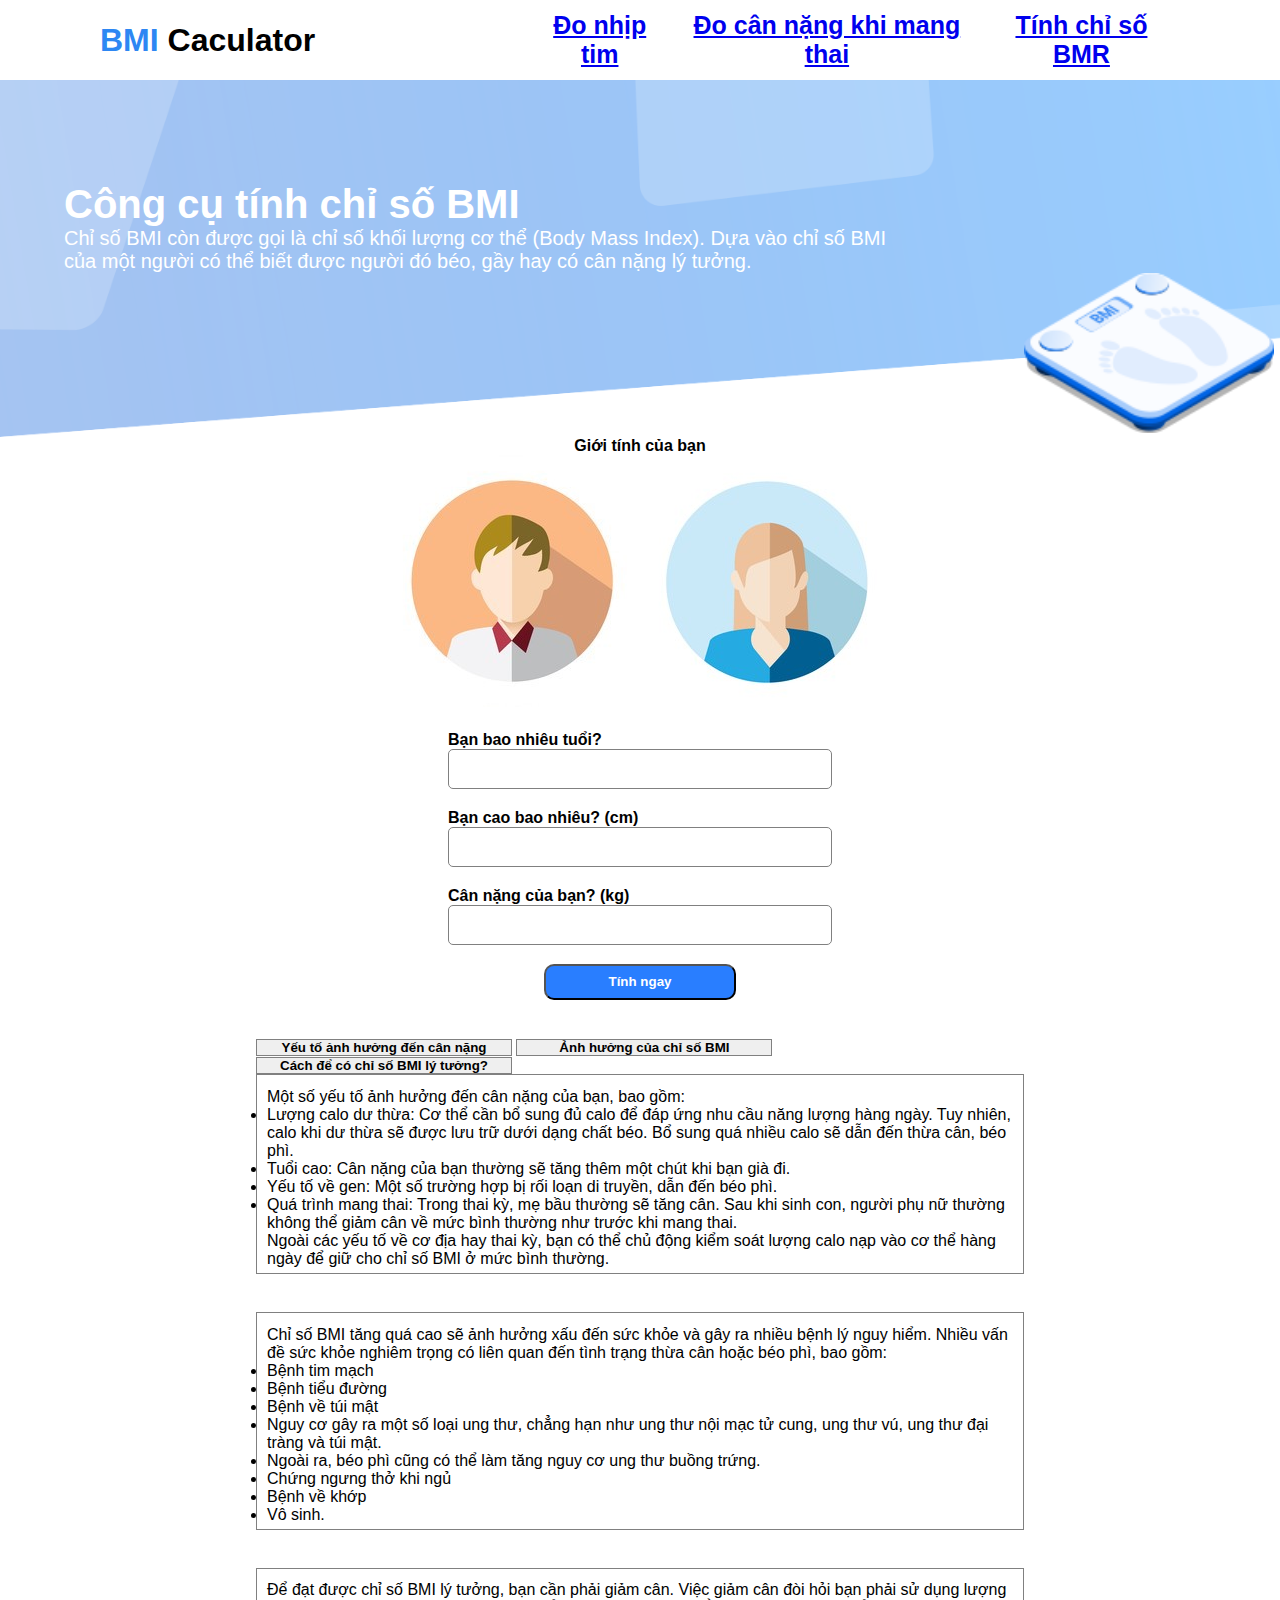
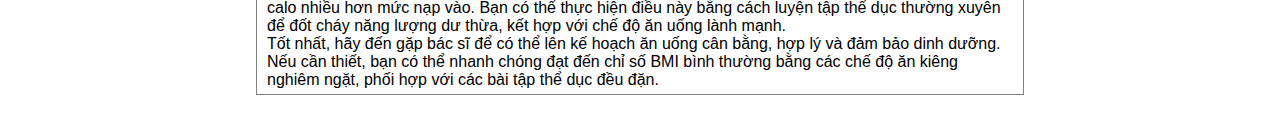
==== index.html @ 86b10f74 "Add files via upload" ====
<!DOCTYPE html>
<html lang="en">
  <head>
    <meta charset="UTF-8" />
    <meta http-equiv="X-UA-Compatible" content="IE=edge" />
    <meta name="viewport" content="width=device-width, initial-scale=1.0" />
    <title>Tính chỉ số BMI</title>
    <link rel="stylesheet" href="style.css" />
    <link rel="preconnect" href="https://fonts.gstatic.com" />
    <link
      href="https://fonts.googleapis.com/css2?family=Poppins:wght@300;500&display=swap"
      rel="stylesheet"
    />
    <link
      rel="stylesheet"
      href="https://pro.fontawesome.com/releases/v5.12.0/css/all.css"
    />
    <!-- CSS only -->
    <link
      href="https://cdn.jsdelivr.net/npm/bootstrap@5.0.0-beta3/dist/css/bootstrap.min.css"
      rel="stylesheet"
      integrity="sha384-eOJMYsd53ii+scO/bJGFsiCZc+5NDVN2yr8+0RDqr0Ql0h+rP48ckxlpbzKgwra6"
      crossorigin="anonymous"
    />
    <style>
      .header_care{
        background-color: white;
        width: 35%;
        height: 55vh;
        position: absolute;
        top: 80px;
        right: 0px;
        border-top:1px solid rgb(194, 194, 194) ;
        box-shadow: rgb(0 0 0 / 4%) 0px 24px 32px, rgb(0 0 0 / 4%) 0px 16px 24px, rgb(0 0 0 / 4%) 0px 4px 8px, rgb(0 0 0 / 4%) 0px 0px 1px;
      }
      .header_care ul{
        padding: 20px 40px;
      }
      .header_care ul li{
       list-style: none;
       padding-top: 20px;
        
      }
      .header_care ul li a{
        text-decoration: none;
        color: black;
        
      }
      .menu_text p a{
        text-decoration: none;
        color: rgb(110, 110, 110);
        transition: 0.5s;
      }
      .menu_text p a:hover{
        color: #2d87f3;
      }
    </style>
    <!-- JavaScript Bundle with Popper -->
    <script
      src="https://cdn.jsdelivr.net/npm/bootstrap@5.0.0-beta3/dist/js/bootstrap.bundle.min.js"
      integrity="sha384-JEW9xMcG8R+pH31jmWH6WWP0WintQrMb4s7ZOdauHnUtxwoG2vI5DkLtS3qm9Ekf"
      crossorigin="anonymous"
    ></script>
  </head>
  <body>
    <!--MENU-->
    <section class="menu">
      <h1><span> BMI </span> Caculator</h1>
      <div class="menu_text">
    
        <h2><a href="./index_nhiptim.html" target="_blank">Đo nhịp tim</a></h2>
        <h2><a href="./index_pregnant.html" target="_blank">Đo cân nặng khi mang thai</a></h2>
        <h2><a href="./bmr/bmr.html" target="_blank">Tính chỉ số BMR</a></h2>
      </div>
    </section>

    

    <!--HEADER-->
    <div class="header">
      <div class="title-bmi">
        <h1>Công cụ tính chỉ số BMI</h1>
        <p>
          Chỉ số BMI còn được gọi là chỉ số khối lượng cơ thể (Body Mass Index).
          Dựa vào chỉ số BMI của một người có thể biết được người đó béo, gầy
          hay có cân nặng lý tưởng.
        </p>
      </div>
      <img class="scale" src="./toolsIconBmi.png" alt="scale" />
    </div>

    <!--INPUT DATA-->
    <div id="bmi" class="caculator">
      <form id="input1">
        <p style="font-weight: bold; text-align: left">Giới tính của bạn</p>
        <div id="gender">
          <label for="male">
            <input type="radio" name="gender" id="male" value="male" />
            <img id="male-img" src="./male-icon.jpg" alt="" />
          </label>
          <label for="female">
            <input type="radio" name="gender" id="female" value="female" />
            <img id="female-img" src="./female-icon.jpg" alt="" />
          </label>
        </div>

        <div class="inputData">
          <div class="inputNumber">
            <div class="ageNumber">
              <span>Bạn bao nhiêu tuổi?</span><br />
              <input
                id="age"
                name="ageNumber"
                type="number"
                min="5"
                max="100"
              />
            </div>
            <div class="heightNumber">
              <span>Bạn cao bao nhiêu? (cm)</span><br />
              <input
                id="tall"
                name="heightNumber"
                type="number"
                min="100"
                max="250"
              />
            </div>
            <div class="weightNumber">
              <span>Cân nặng của bạn? (kg)</span><br />
              <input name="weightNumber" type="number" min="10" max="200" />
            </div>
            <button type="submit" class="btn">Tính ngay</button>
          </div>
        </div>
      </form>
    </div>
    <!-- Tab panes -->
    <div id="tab1">
      <nav>
        <div class="nav nav-tabs" id="nav-tab" role="tablist">
          <button
            class="nav-link active"
            id="nav-home-tab"
            data-bs-toggle="tab"
            data-bs-target="#nav-home"
            type="button"
            role="tab"
            aria-controls="nav-home"
            aria-selected="true"
          >
            Yếu tố ảnh hưởng đến cân nặng
          </button>
          <button
            class="nav-link"
            id="nav-profile-tab"
            data-bs-toggle="tab"
            data-bs-target="#nav-profile"
            type="button"
            role="tab"
            aria-controls="nav-profile"
            aria-selected="false"
          >
            Ảnh hưởng của chỉ số BMI
          </button>
          <button
            class="nav-link"
            id="nav-contact-tab"
            data-bs-toggle="tab"
            data-bs-target="#nav-contact"
            type="button"
            role="tab"
            aria-controls="nav-contact"
            aria-selected="false"
          >
            Cách để có chỉ số BMI lý tưởng?
          </button>
        </div>
      </nav>
      <div class="tab-content" id="nav-tabContent">
        <div
          class="tab-pane fade show active"
          id="nav-home"
          role="tabpanel"
          aria-labelledby="nav-home-tab"
        >
          <p>Một số yếu tố ảnh hưởng đến cân nặng của bạn, bao gồm:</p>
          <ul>
            <li>
              Lượng calo dư thừa: Cơ thể cần bổ sung đủ calo để đáp ứng nhu cầu
              năng lượng hàng ngày. Tuy nhiên, calo khi dư thừa sẽ được lưu trữ
              dưới dạng chất béo. Bổ sung quá nhiều calo sẽ dẫn đến thừa cân,
              béo phì.
            </li>
            <li>
              Tuổi cao: Cân nặng của bạn thường sẽ tăng thêm một chút khi bạn
              già đi.
            </li>
            <li>
              Yếu tố về gen: Một số trường hợp bị rối loạn di truyền, dẫn đến
              béo phì.
            </li>
            <li>
              Quá trình mang thai: Trong thai kỳ, mẹ bầu thường sẽ tăng cân. Sau
              khi sinh con, người phụ nữ thường không thể giảm cân về mức bình
              thường như trước khi mang thai.
            </li>
          </ul>
          <span>
            Ngoài các yếu tố về cơ địa hay thai kỳ, bạn có thể chủ động kiểm
            soát lượng calo nạp vào cơ thể hàng ngày để giữ cho chỉ số BMI ở mức
            bình thường.
          </span>
        </div>
        <div
          class="tab-pane fade"
          id="nav-profile"
          role="tabpanel"
          aria-labelledby="nav-profile-tab"
        >
          <span>
            <p>
              Chỉ số BMI tăng quá cao sẽ ảnh hưởng xấu đến sức khỏe và gây ra
              nhiều bệnh lý nguy hiểm. Nhiều vấn đề sức khỏe nghiêm trọng có
              liên quan đến tình trạng thừa cân hoặc béo phì, bao gồm:
            </p>
            <ul>
              <li>Bệnh tim mạch</li>
              <li>Bệnh tiểu đường</li>
              <li>Bệnh về túi mật</li>
              <li>
                Nguy cơ gây ra một số loại ung thư, chẳng hạn như ung thư nội
                mạc tử cung, ung thư vú, ung thư đại tràng và túi mật.
              </li>
              <li>
                Ngoài ra, béo phì cũng có thể làm tăng nguy cơ ung thư buồng
                trứng.
              </li>
              <li>Chứng ngưng thở khi ngủ</li>
              <li>Bệnh về khớp</li>
              <li>Vô sinh.</li>
            </ul>
          </span>
        </div>
        <div
          class="tab-pane fade"
          id="nav-contact"
          role="tabpanel"
          aria-labelledby="nav-contact-tab"
        >
          <p>
            Để đạt được chỉ số BMI lý tưởng, bạn cần phải giảm cân. Việc giảm
            cân đòi hỏi bạn phải sử dụng lượng calo nhiều hơn mức nạp vào. Bạn
            có thể thực hiện điều này bằng cách luyện tập thể dục thường xuyên
            để đốt cháy năng lượng dư thừa, kết hợp với chế độ ăn uống lành
            mạnh.
          </p>
          <span>
            Tốt nhất, hãy đến gặp bác sĩ để có thể lên kế hoạch ăn uống cân
            bằng, hợp lý và đảm bảo dinh dưỡng. Nếu cần thiết, bạn có thể nhanh
            chóng đạt đến chỉ số BMI bình thường bằng các chế độ ăn kiêng nghiêm
            ngặt, phối hợp với các bài tập thể dục đều đặn.
          </span>
        </div>
      </div>
    </div>

    <!--gợi ý-->
    <div class="container" id="container" style="display: none;">
      <p class="container_text" id="container_text">
        Chỉ số BMI của bạn là : <span id="span_bmi"></span>
      </p>
      <div class="container_content">
        <div class="box">
          <div class="box_image">
            <img id="underweight-image" src="" alt="" />
          </div>
          <div class="text">
            <p id="underweight-text">
              Thiếu cân<br />
              < 18.5
            </p>
          </div>
        </div>
        <div class="box">
          <div class="box_image">
            <img id="healthy-image" src="" alt="" />
          </div>
          <div class="text">
            <p id="healthy-text">Khỏe mạnh <br />18.5 - 24.9</p>
          </div>
        </div>
        <div class="box">
          <div class="box_image">
            <img id="overweight-image" src="" alt="" />
          </div>
          <div class="text">
            <p id="overweight-text">
              Thừa cân <br />
              25 - 29.9
            </p>
          </div>
        </div>

        <div class="box">
          <div class="box_image">
            <img id="obesetype1-image" src="" alt="" />
          </div>
          <div class="text">
            <p id="obesetype1-text">
              Tiểu đường type 1 <br />
              30 - 34.9
            </p>
          </div>
        </div>

        <div class="box">
          <div class="box_image">
            <img id="obesetype2-image" src="" alt="" />
          </div>
          <div class="text">
            <p id="obesetype2-text">
              Tiểu đường type 2 <br />
              > 35
            </p>
          </div>
        </div>
      </div>
    </div>

    <!--slide-->
   

    <div class="slide-show" id="slide-show" style="display: none;">
      <div class="bmi-slide">
        <p id="bmi-box"></p>
      </div>
    <div class="slide">
      <div class="underweight-slide"></div>
      <div class="healthy-slide"></div>
      <div class="overweight-slide"></div>
      <div class="obese1-slide"></div>
      <div class="obese2-slide"></div>
    </div>
    <div class="text-slide">
      <p>0</p>
      <p class="s185">18.5</p>
      <p class="s25">25</p>
      <p class="s30">30</p>
      <p class="s35">35+</p>
    </div>


    




    <!--Solution-->
    <section class="how" id="how" style="display: none">
      <div class="status">
        <div class="status-head" onclick="status_click ()">
          <h4 id="status_text">Tình trạng</h4>
          <img
            src="./dropdown.png"
            alt=""
            style="width: 20px; height: 20px"
            id="status-dropdown"
          />
        </div>
        <p id="status">
          Lorem ipsum dolor sit amet consectetur adipisicing elit. Ea provident
          officiis eius fuga veritatis. Saepe commodi eum neque illum fugit sit
          maiores, eius pariatur, tenetur possimus doloribus atque unde a!
        </p>
      </div>
      <div class="risk">
        <div class="risk-head" onclick="risk_click()">
          <h4 id="risk_text">Nguy cơ</h4>
          <img
            src="./dropdown.png"
            alt=""
            style="width: 20px; height: 20px"
            id="risk-dropdown"
          />
        </div>
        <p id="risk">
          Lorem ipsum dolor sit amet consectetur adipisicing elit. Repellat
          dolorem distinctio alias, minima itaque, nihil dolorum sapiente omnis
          exercitationem autem quis architecto neque asperiores illum, similique
          repudiandae perspiciatis voluptates vel!
        </p>
      </div>
      <div class="recommend">
        <div class="recommend-head" onclick="recommend_click()">
          <h4 id="recommend_text">Gợi ý</h4>
          <img
            src="./dropdown.png"
            alt=""
            style="width: 20px; height: 20px"
            id="recommend-dropdown"
          />
        </div>
        <p id="recommend">
          Lorem ipsum dolor sit amet consectetur, adipisicing elit. Laborum
          possimus velit minus aliquam vero aut quibusdam, illo, accusantium
          laudantium non alias, animi facilis. Voluptas, omnis atque? Nulla modi
          ducimus enim!
        </p>
      </div>
    </section>

    <!--footer-->

    <div class="header_care" id="header_care" style="display: none;">
      <ul>
        <li></li>
        <li></li>
      </ul>
      <img onclick="header_close()" id="header_image_close" src="image2/close (1).png" alt="" style="position: absolute;top: 15px;right: 45px;cursor: pointer;">
    </div>
    <script src="./main.js"></script>
    <script>
function tool(){
  let header_care = document.getElementById("header_care")
  let tool = document.getElementById('tool')
  if(header_care.style.display == "none"){
    header_care.style.display = 'block'
    tool.style.color = "#2d87f3"
  }
}
function header_close(){
  let header_image_close = document.getElementById('header_image_close')
  let tool = document.getElementById('tool')
  if(header_care.style.display == 'block'){
    header_care.style.display = 'none'
    tool.style.color = "black"
  }
}

    </script>
  </body>
</html>
---- style.css ----
* {
  font-family: "Lexend", sans-serif;
  margin: 0;
  padding: 0;
  box-sizing: border-box;
}

.menu {
  width: 100%;
  height: 80px;
  display: flex;
  align-items: center;
  justify-content: space-between;
  position: fixed;
  top: 0;
  left: 0;
  background: white;
  position: relative;
}
.menu h1 {
  padding-left: 100px;
  cursor: pointer;
}
.menu h1 span {
  color: #2d87f3;
}
.menu_text {
  display: flex;
  padding-right: 100px;
}
.menu_text h2 {
  cursor: pointer;
  color: black;
  margin: 0 1%;
  text-align: center;
  font-size: 25px;
  
}

/* .search {
  background: white;
  width: 100%;
  height: 55vh;
  display: flex;
  position: absolute;
  top: 80px;
  right: 0px;
  display: none;
  border-top: 1px solid rgb(190, 186, 186);
  box-shadow: rgb(0 0 0 / 4%) 0px 24px 32px, rgb(0 0 0 / 4%) 0px 16px 24px,
    rgb(0 0 0 / 4%) 0px 4px 8px, rgb(0 0 0 / 4%) 0px 0px 1px;
  transition: 1s;
}
.search .search_content {
  margin: 0 30px;
  padding-top: 40px;
  display: inline-block;
}
.search .search_content ul li {
  padding: 7px 0;
  list-style: none;
}
.search .search_content ul li a {
  text-decoration: none;
  color: rgb(38 38 38);
  font-weight: 500;
} */

.header {
  height: 65%;
  background-image: url(./toolsBannerBlueLarge2.png);
  background-repeat: no-repeat;
  background-size: cover;
  background-position: 0px 100%;
}

.header img {
  margin-left: 80%;
  width: 250px;
}
.header .title-bmi {
  color: white;
  padding-left: 5%;
  padding-right: 30%;
  padding-top: 8%;
  font-size: 20px;
}
#bmi {
  margin: 0 auto;
}
.icon {
  display: flex;
  flex-direction: row;
  justify-content: center;
  margin-bottom: 5%;
}
#input1 {
  display: flex;
  flex-direction: column;
  align-items: center;
}
select#icon option[value="male"] {
  background-image: url(./male-icon.jpg);
}
select#icon option[value="female"] {
  background-image: url(./female-icon.jpg);
}
.inputData {
  margin-top: 20px;
  font-weight: bold;
}
.heightNumber {
  margin-top: 20px;
}
.weightNumber {
  margin-top: 20px;
}
input {
  width: 30vw;
  border-radius: 5px;
  height: 40px;
  padding: 10px;
  border: 0.1px solid gray;
  transition: 0.5s;
}
input:focus {
  background-color: rgb(153, 194, 255);
  transition: 0.5s;
}

.btn {
  margin: 5% 25% 10% 25%;
  border-radius: 10px !important;
  background-color: rgb(41, 126, 255) !important;
  font-weight: bold !important;
  color: white !important;
  width: 15vw !important;
  height: 4vh !important;
  padding: 1px !important;
}
.btn:hover {
  background-color: #0059fd !important;
}

#tab1 {
  margin: 0 20%;
}
.tab-pane p {
  margin-top: 1% !important;
}
.tab-pane {
  margin-bottom: 5% !important;
  border: 1px solid gray;
  padding: 5px 10px 5px 10px;
}
.nav-link {
  font-weight: bold;
  border: 0.1px solid gray !important;
  width: calc(100% / 3);
}
.nav-link:focus {
  background-color: rgb(1, 103, 255) !important;
  color: white !important;
  transition: 0.6s;
}
[type="radio"] {
  position: absolute;
  opacity: 0;
  width: 0;
  height: 0;
}
[type="radio"] + img:hover {
  cursor: pointer;
  opacity: 0.6;
}

.gender + img {
  display: flex;
}

.container {
  text-align: center;
  font-family: Verdana, Geneva, Tahoma, sans-serif;
}
.container .container_text {
  font-weight: 600;
  font-size: 30px;
}
.container .container_content {
  display: flex;
  flex-direction: row;
  justify-content: space-around;
}
/* gợi ý */
.how {
  display: flex;
  flex-direction: column;
}
.status-head,
.risk-head,
.recommend-head {
  display: flex;
  justify-content: space-between;
  background-color: rgb(160, 235, 253);
  border: 1px solid white;
  padding: 1%;
  font-size: 15px;
}
.how img {
  margin-left: 5px;
  margin-top: 5px;
  cursor: pointer;
}
.how p {
  background-color: rgb(234, 248, 255);
  padding: 3%;
  border-radius: 5px;
  line-height: 2;
}
.slide-show {
  display: flex;
  flex-direction: column;
  margin: 10% 20% 0 20%;
}
.slide {
  margin-top: 5%;
  height: 15px;
  display: flex;
  border-radius: 20px;
  width: 100%;
}
.underweight-slide {
  width: 92%;
  background-color: #509bf7;
  border-bottom-left-radius: 20px;
  border-top-left-radius: 20px;
}
.healthy-slide {
  width: 32%;
  background-color: rgb(41, 226, 57);
}
.overweight-slide {
  width: 26%;
  background-color: rgb(255, 166, 0);
}
.obese1-slide {
  width: 26%;
  background-color: rgb(255, 102, 0);
}
.obese2-slide {
  width: 26%;
  background-color: rgb(255, 60, 0);
  border-bottom-right-radius: 20px;
  border-top-right-radius: 20px;
}
.text-slide {
  display: flex;
  justify-content: flex-start;
}
.s185 {
  margin-left: 42%;
}
.s25 {
  margin-left: 13%;
}
.s30 {
  margin-left: 11%;
}
.s35 {
  margin-left: 11%;
}

.bmi-slide {
  position: relative;
  margin-bottom: 5%;
}
#bmi-box {
  clip-path: polygon(
    0% 0%,
    100% 0%,
    100% 66%,
    39% 66%,
    0 100%,
    22% 65%,
    1% 65%
  );
  position: absolute;
  text-align: center;
  width: 5vw;
  height: 10vh;
  background-color: rgb(41, 126, 255);
  font-weight: 800;
  color: white;
  padding-top: 2%;
  top: -12vh;
}

.footer {
  width: 100%;
  height: auto;

  padding-top: 50px;
}
.footer_content {
  background: #1b3250;
  width: 100%;
  height: 100vh;
}
.footer_content_banner {
  padding-left: 100px;
  padding-top: 40px;
}
.footer_content_box1 {
  display: flex;
  justify-content: space-between;
  align-items: center;
}
.footer_content_child1 ul li {
  list-style: none;
  color: white;
  padding-top: 0px;
}
#child4 ul li {
  padding-top: 10px;
  font-size: 17px;
  font-weight: 600;
  transition: 0.6s;
}
#child3 ul li:hover {
  color: #105fc0;
}
#child4 ul li:hover {
  color: #0e5fc2;
}
#child2 ul li:hover {
  color: #0558be;
}
#child2 ul li {
  transition: 0.6s;
}
#child3 ul li {
  padding-top: 10px;
  font-size: 17px;
  font-weight: 600;
  transition: 0.6s;
}

.footer_content_final {
  padding-left: 100px;
  width: 90%;
  justify-content: space-between;
  display: flex;
  padding-top: 100px;
}
.contact_img {
  display: flex;
  justify-content: space-between;
}
.contact_img .image {
  padding: 0 5px;
}
.contact_img img {
  width: 40px;
}
.flag {
  display: flex;
  position: relative;
  right: -657px;
  top: -31px;
}
.flag_img img {
  width: 30px;
}
.flag_img {
  padding: 3px;
}
.explore_flag {
  width: 100%;
  display: flex;
}
.copyright_content {
  margin-left: 100px;
  margin-top: 40px;
  width: 90%;
  margin-right: 100px;

  border-top: 0.1px solid rgb(131, 123, 123);
  display: flex;
}

.copyright_content .text {
  width: 90%;
  color: white;
  font-size: 13px;
  padding-top: 30px;
}
.copyright_img {
  padding-top: 30px;
}
.copyright_img img {
  width: 90px;
}
.email_content {
  background: #e3f2ff;
  text-align: center;
  width: 50%;
  border-radius: 10px;
  height: auto;
}
.email_box {
  padding-left: 100px;
}
.email {
  padding: 150px 0;
}
.email_content_final {
  padding: 30px;
}
.signup {
  padding-top: 30px;
  color: rgb(31, 31, 31);
  font-family: "Lexend", sans-serif;
  font-size: 20px;
  padding-bottom: 15px;
}
::placeholder {
  font-size: 16px;
}

.email .btn {
  padding-top: 17px;
}
.email .btn button {
  width: 55%;
  height: 45px;
  border: none;
  color: white;
  background: #1878ee;
  border-radius: 6px;
  font-size: 15px;
  font-weight: 500;
  cursor: pointer;
  transition: 0.5s;
}
.email .btn button:hover {
  background-color: #0053b9;
}
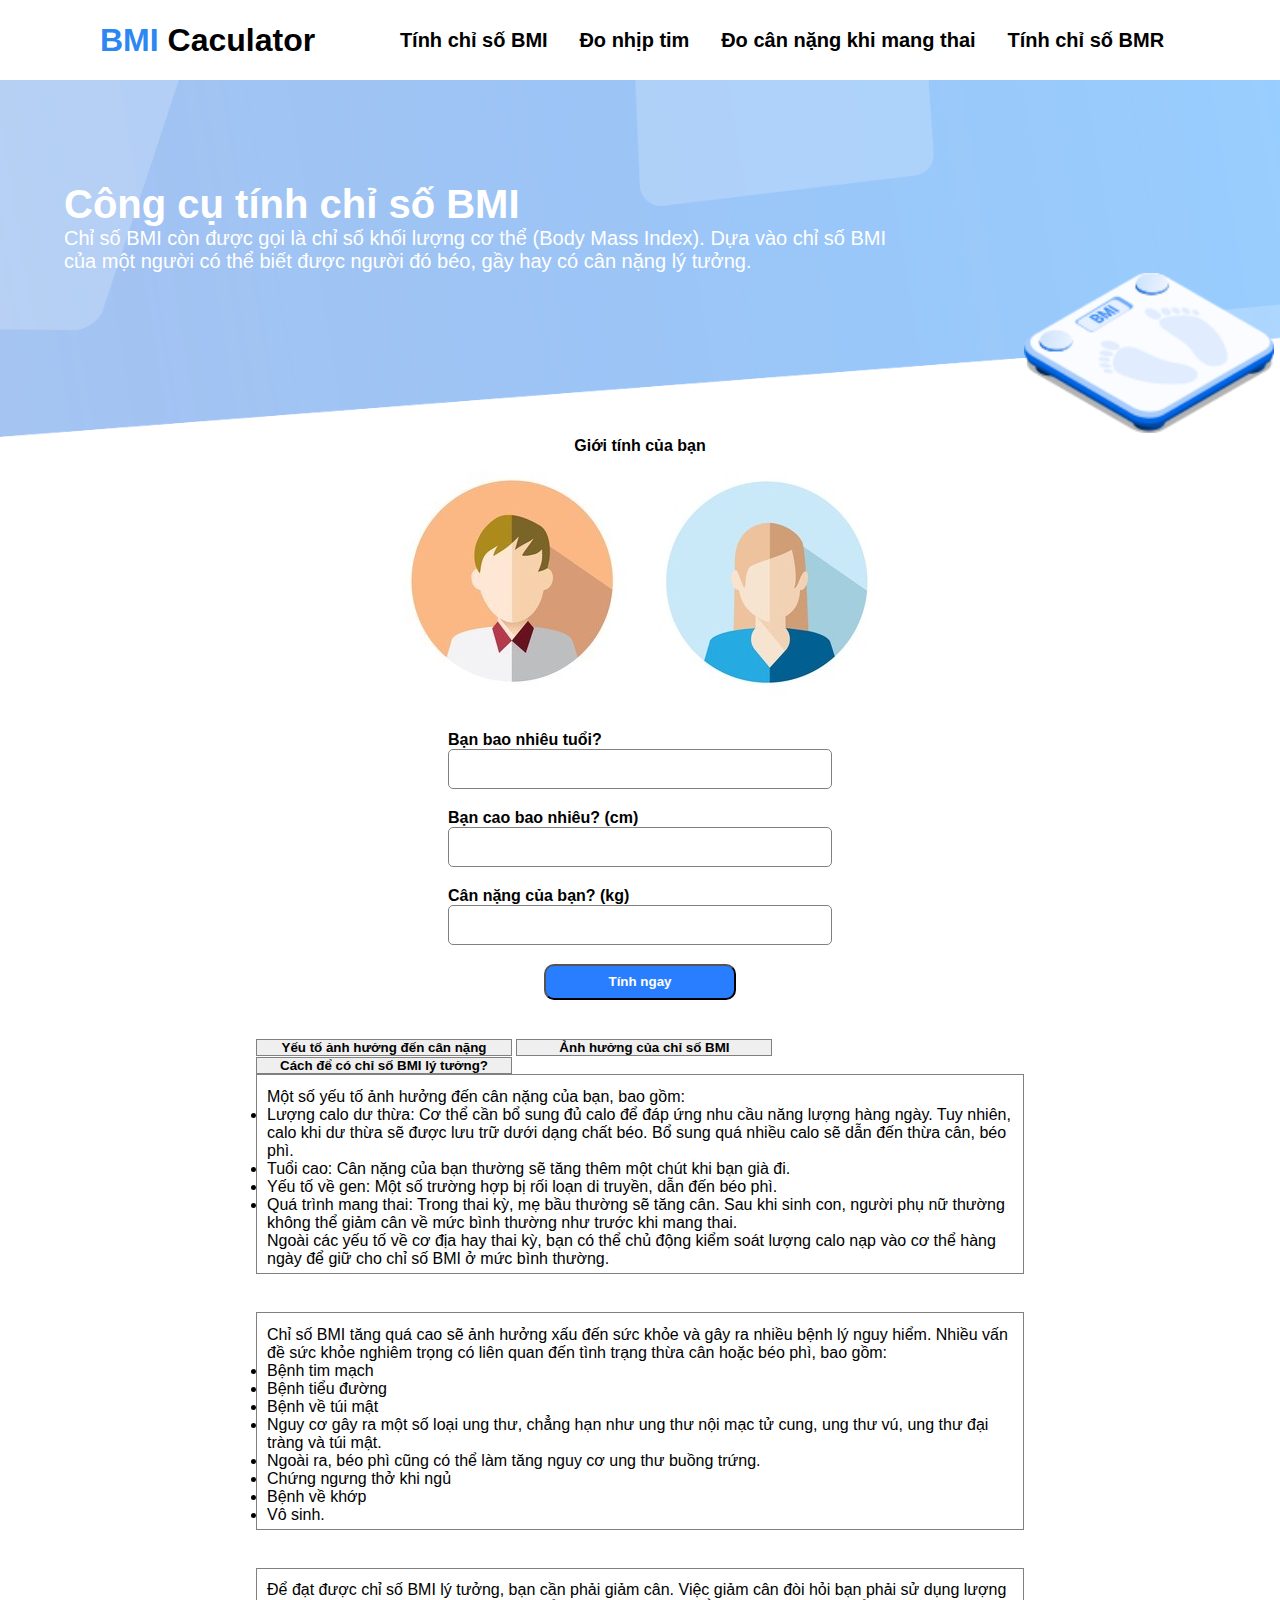
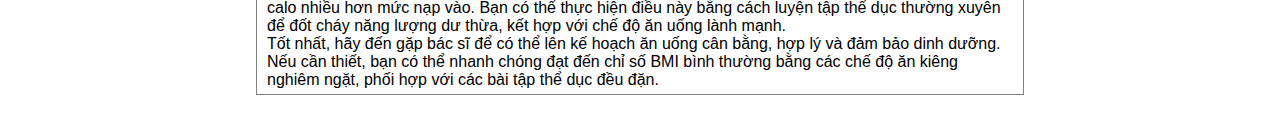
==== commit 4f926b89: "Add files via upload" ====
--- a/index.html
+++ b/index.html
@@ -67,10 +67,10 @@
     <section class="menu">
       <h1><span> BMI </span> Caculator</h1>
       <div class="menu_text">
-    
-        <h2><a href="./index_nhiptim.html" target="_blank">Đo nhịp tim</a></h2>
-        <h2><a href="./index_pregnant.html" target="_blank">Đo cân nặng khi mang thai</a></h2>
-        <h2><a href="./bmr/bmr.html" target="_blank">Tính chỉ số BMR</a></h2>
+        <h2><a href="./index.html" target="_blank" style="color: black; text-decoration: none;">Tính chỉ số BMI</a></h2>
+        <h2><a href="./index_nhiptim.html" target="_blank" style="color: black; text-decoration: none;">Đo nhịp tim</a></h2>
+        <h2><a href="./index_pregnant.html" target="_blank" style="color: black; text-decoration: none;">Đo cân nặng khi mang thai</a></h2>
+        <h2><a href="./bmr.html" target="_blank" style="color: black; text-decoration: none;">Tính chỉ số BMR</a></h2>
       </div>
     </section>
 
--- a/style.css
+++ b/style.css
@@ -27,14 +27,15 @@
 .menu_text {
   display: flex;
   padding-right: 100px;
+  width: 70%;
+  justify-content: space-around;
+
 }
 .menu_text h2 {
   cursor: pointer;
-  color: black;
-  margin: 0 1%;
-  text-align: center;
-  font-size: 25px;
-  
+   text-align: center;
+  font-size: 20px;
+
 }
 
 /* .search {
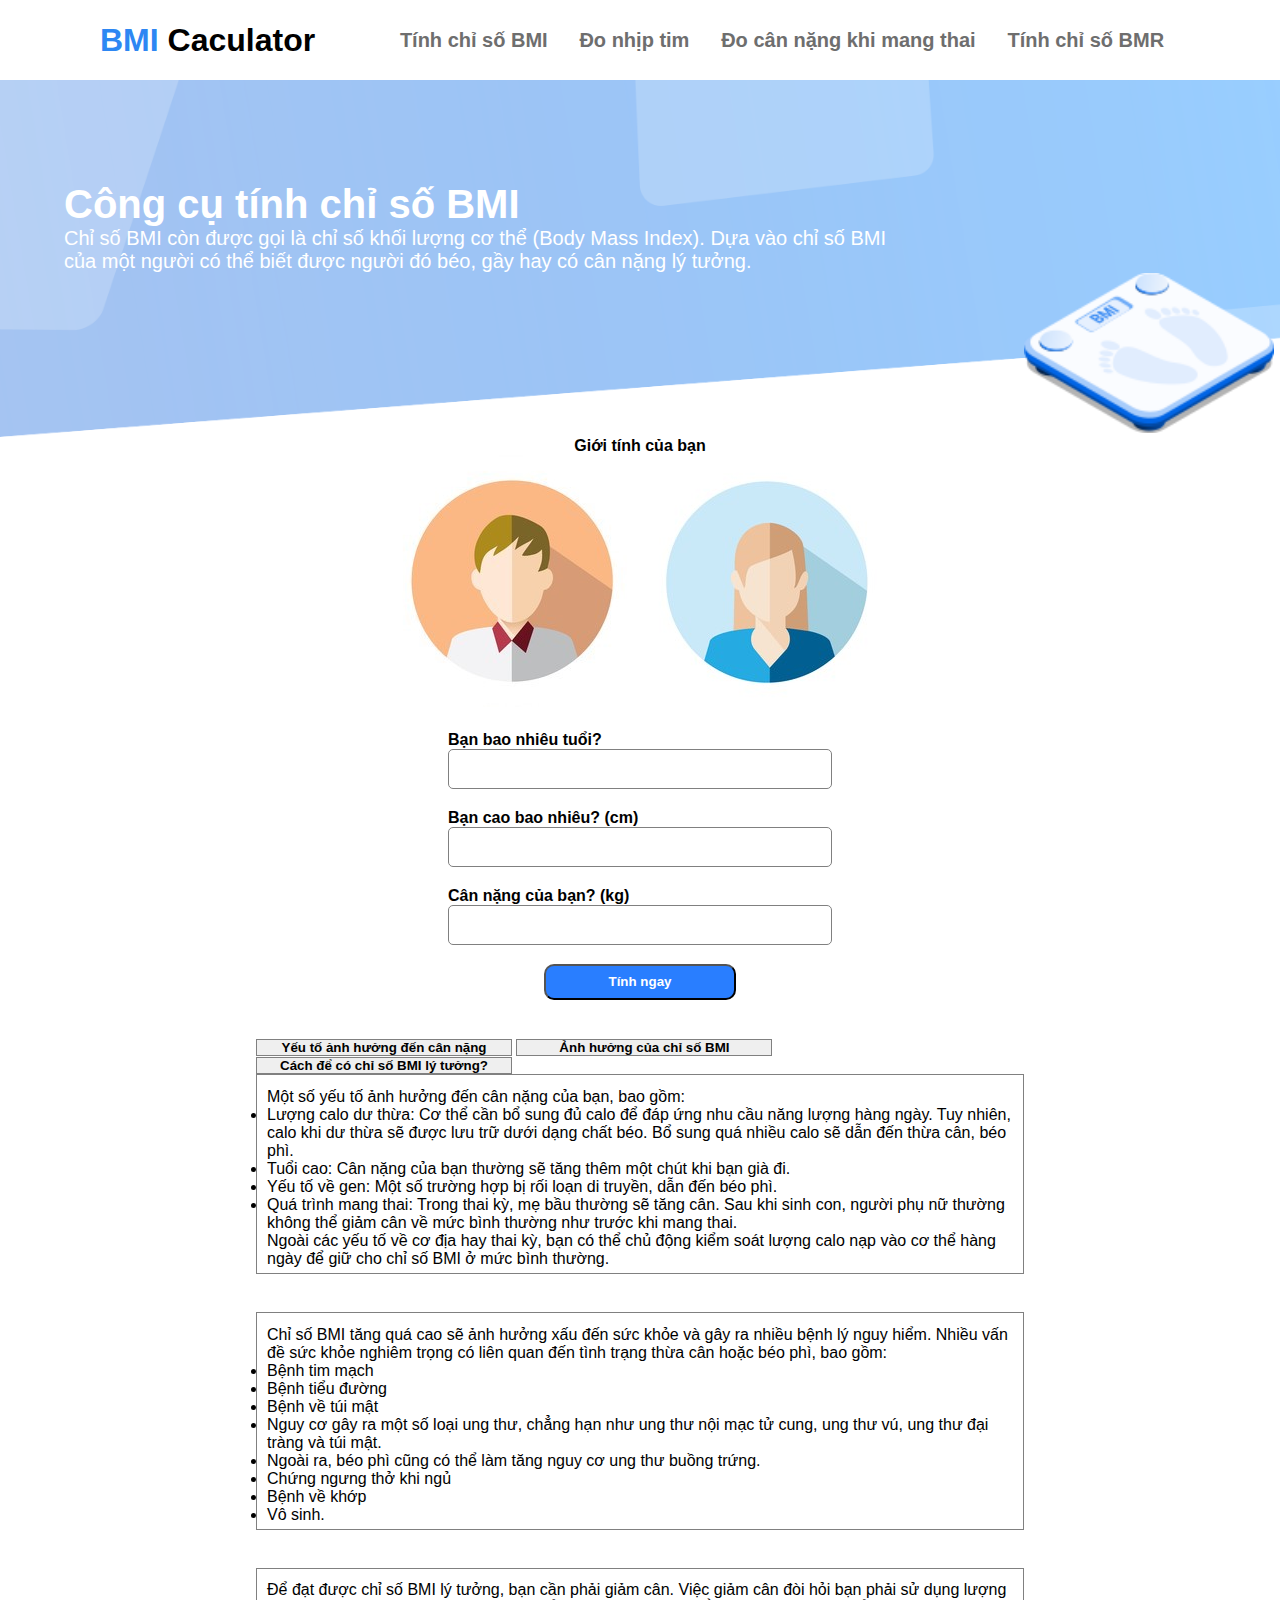
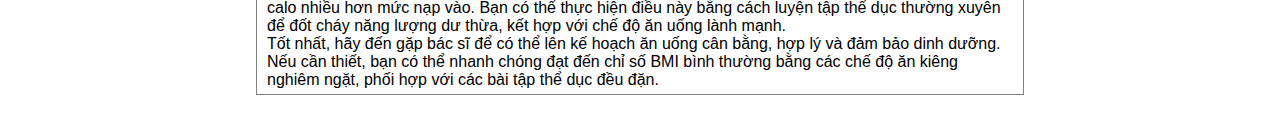
==== commit 7e7f178e: "Add files via upload" ====
--- a/index.html
+++ b/index.html
@@ -67,10 +67,10 @@
     <section class="menu">
       <h1><span> BMI </span> Caculator</h1>
       <div class="menu_text">
-        <h2><a href="./index.html" target="_blank" style="color: black; text-decoration: none;">Tính chỉ số BMI</a></h2>
-        <h2><a href="./index_nhiptim.html" target="_blank" style="color: black; text-decoration: none;">Đo nhịp tim</a></h2>
-        <h2><a href="./index_pregnant.html" target="_blank" style="color: black; text-decoration: none;">Đo cân nặng khi mang thai</a></h2>
-        <h2><a href="./bmr.html" target="_blank" style="color: black; text-decoration: none;">Tính chỉ số BMR</a></h2>
+        <h2><a href="./index.html" target="_blank" style="color: rgb(110, 110, 110); text-decoration: none;">Tính chỉ số BMI</a></h2>
+        <h2><a href="./index_nhiptim.html" target="_blank" style="color: rgb(110, 110, 110); text-decoration: none;">Đo nhịp tim</a></h2>
+        <h2><a href="./index_pregnant.html" target="_blank" style="color: rgb(110, 110, 110); text-decoration: none;">Đo cân nặng khi mang thai</a></h2>
+        <h2><a href="./bmr.html" target="_blank" style="color: rgb(110, 110, 110); text-decoration: none;">Tính chỉ số BMR</a></h2>
       </div>
     </section>
 
